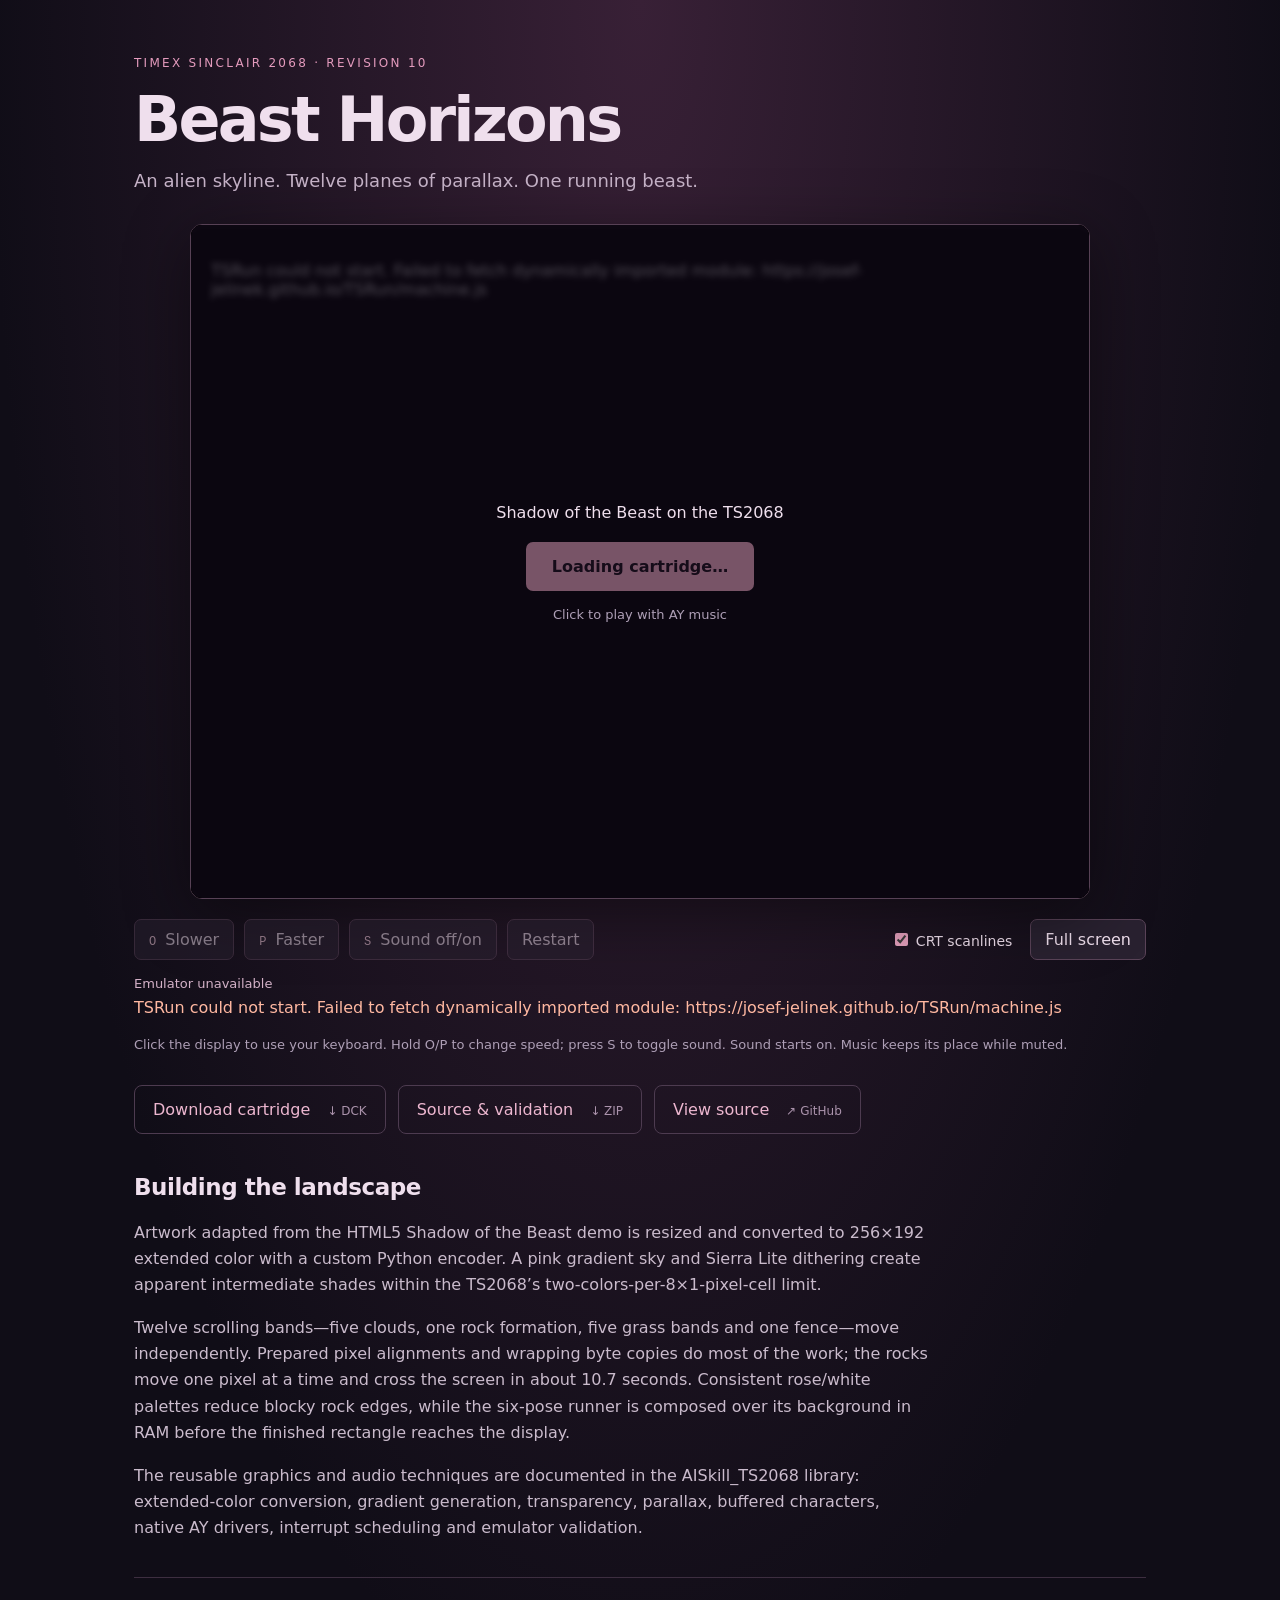
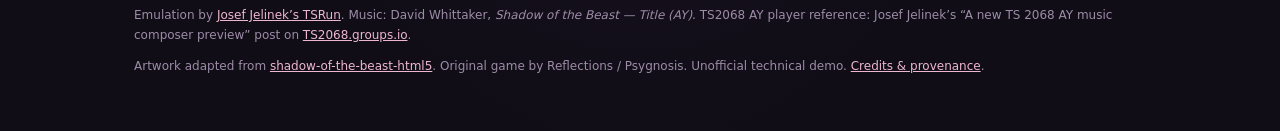
==== web/index.html @ 1723843b "Publish Beast Horizons revision 10 with TSRun and CRT scanlines" ====
<!doctype html>
<html lang="en">
<head><meta charset="utf-8"><meta name="viewport" content="width=device-width,initial-scale=1">
<link rel="icon" href="favicon.svg" type="image/svg+xml"><title>Beast Horizons · TS2068</title><meta name="description" content="A Shadow of the Beast inspired TS2068 cartridge demo: twelve parallax bands, a buffered runner and native AY music. Play in TSRun.">
<link rel="stylesheet" href="style.css"><script type="module" src="app.js"></script></head>
<body><main>
<header><p class="eyebrow">TIMEX SINCLAIR 2068 · REVISION 10</p><h1>Beast Horizons</h1><p class="intro">An alien skyline. Twelve planes of parallax. One running beast.</p></header>
<section class="player" aria-label="Playable cartridge demo">
<iframe id="emulator" src="emulator/" title="Beast Horizons running in TSRun" allow="autoplay; fullscreen" allowfullscreen></iframe>
<div id="start-panel"><div><p>Shadow of the Beast on the TS2068</p><button id="start" disabled>Loading cartridge…</button><p class="hint">Click to play with AY music</p></div></div>
</section>
<div class="toolbar"><div class="controls"><button data-key="KeyO" disabled><kbd>O</kbd> Slower</button><button data-key="KeyP" disabled><kbd>P</kbd> Faster</button><button data-key="KeyS" disabled><kbd>S</kbd> Sound off/on</button><button id="reset" disabled>Restart</button></div><div class="controls"><label><input id="crt" type="checkbox" checked> CRT scanlines</label><button id="fullscreen">Full screen</button></div></div>
<p id="status" role="status">Loading TSRun…</p><p id="error" role="alert"></p>
<p class="hint">Click the display to use your keyboard. Hold O/P to change speed; press S to toggle sound. Sound starts on. Music keeps its place while muted.</p>
<nav class="downloads"><a href="assets/beast_horizons_rev10.dck" download>Download cartridge <span>↓ DCK</span></a><a href="assets/beast_horizons_rev10_release.zip" download>Source &amp; validation <span>↓ ZIP</span></a><a href="https://github.com/jon0x0/beastdemo_ts2068">View source <span>↗ GitHub</span></a></nav>
<section class="about"><h2>Building the landscape</h2><p>Artwork adapted from the HTML5 Shadow of the Beast demo is resized and converted to 256×192 extended color with a custom Python encoder. A pink gradient sky and Sierra Lite dithering create apparent intermediate shades within the TS2068’s two-colors-per-8×1-pixel-cell limit.</p><p>Twelve scrolling bands—five clouds, one rock formation, five grass bands and one fence—move independently. Prepared pixel alignments and wrapping byte copies do most of the work; the rocks move one pixel at a time and cross the screen in about 10.7 seconds. Consistent rose/white palettes reduce blocky rock edges, while the six-pose runner is composed over its background in RAM before the finished rectangle reaches the display.</p><p>The reusable graphics and audio techniques are documented in the AISkill_TS2068 library: extended-color conversion, gradient generation, transparency, parallax, buffered characters, native AY drivers, interrupt scheduling and emulator validation.</p></section>
<footer><p>Emulation by <a href="https://josef-jelinek.github.io/TSRun/">Josef Jelinek’s TSRun</a>. Music: David Whittaker, <em>Shadow of the Beast — Title (AY)</em>. TS2068 AY player reference: Josef Jelinek’s “A new TS 2068 AY music composer preview” post on <a href="https://ts2068.groups.io/g/main">TS2068.groups.io</a>.</p><p>Artwork adapted from <a href="https://github.com/spleennooname/shadow-of-the-beast-html5">shadow-of-the-beast-html5</a>. Original game by Reflections / Psygnosis. Unofficial technical demo. <a href="https://github.com/jon0x0/beastdemo_ts2068/blob/main/THIRD_PARTY.md">Credits &amp; provenance</a>.</p></footer>
</main></body></html>
---- web/style.css ----
:root{color-scheme:dark;font-family:system-ui,sans-serif;color:#efdfed;background:#100d17}*{box-sizing:border-box}body{margin:0;background:radial-gradient(ellipse at 50% 0,#382036 0,transparent 650px)}main{max-width:1060px;margin:auto;padding:42px 24px}header{margin-bottom:28px}.eyebrow{font-size:12px;letter-spacing:.19em;color:#e49bbd}h1{font-size:clamp(36px,6vw,62px);line-height:1.1;letter-spacing:-.045em;margin:10px 0}p{line-height:1.65}.intro{color:#c6b3c8;font-size:18px;margin:12px 0}.player{position:relative;background:#000;border:1px solid #574155;border-radius:12px;overflow:hidden;box-shadow:0 15px 65px #0007;max-width:900px;margin:auto}iframe{display:block;border:0;width:100%;aspect-ratio:4/3}#start-panel{position:absolute;inset:0;display:grid;place-items:center;text-align:center;background:#100917b8;backdrop-filter:blur(3px)}#start-panel[hidden]{display:none}button{font:inherit;color:inherit;background:#292130;border:1px solid #5a4358;border-radius:7px;padding:10px 14px;cursor:pointer}button:hover:enabled{background:#413044;border-color:#d995bb}button:disabled{opacity:.5;cursor:wait}button:focus-visible,a:focus-visible{outline:2px solid #ffe1a7;outline-offset:3px}#start{background:#e6a1be;color:#211222;font-weight:700;padding:15px 26px;border:0}.toolbar,.controls{display:flex;align-items:center;gap:10px;flex-wrap:wrap}.toolbar{justify-content:space-between;margin-top:20px}.controls label{font-size:14px;padding:8px}input{accent-color:#e6a1be}kbd{font:12px monospace;color:#ffd5e6;margin-right:4px}#status{font-size:13px;color:#d3b1c7;margin-bottom:0}#error{color:#ffb8a1;margin:0}.hint{color:#ae9fb6;font-size:13px}.downloads{display:flex;gap:12px;flex-wrap:wrap;margin:30px 0 40px}.downloads a{border:1px solid #4d3b50;border-radius:8px;padding:14px 18px;text-decoration:none}.downloads span{font-size:12px;color:#ab93ac;margin-left:12px}a{color:#edb7d0}a:hover{color:#fff}.about{max-width:800px}h2{font-size:23px;letter-spacing:-.02em}.about p{color:#cabbcc}footer{border-top:1px solid #3d2e40;margin-top:35px;padding-top:16px;color:#9d8ca7;font-size:12px}@media(max-width:600px){main{padding:24px 12px}button{padding:10px}.intro{font-size:16px}.downloads{display:grid}.toolbar{gap:16px}}
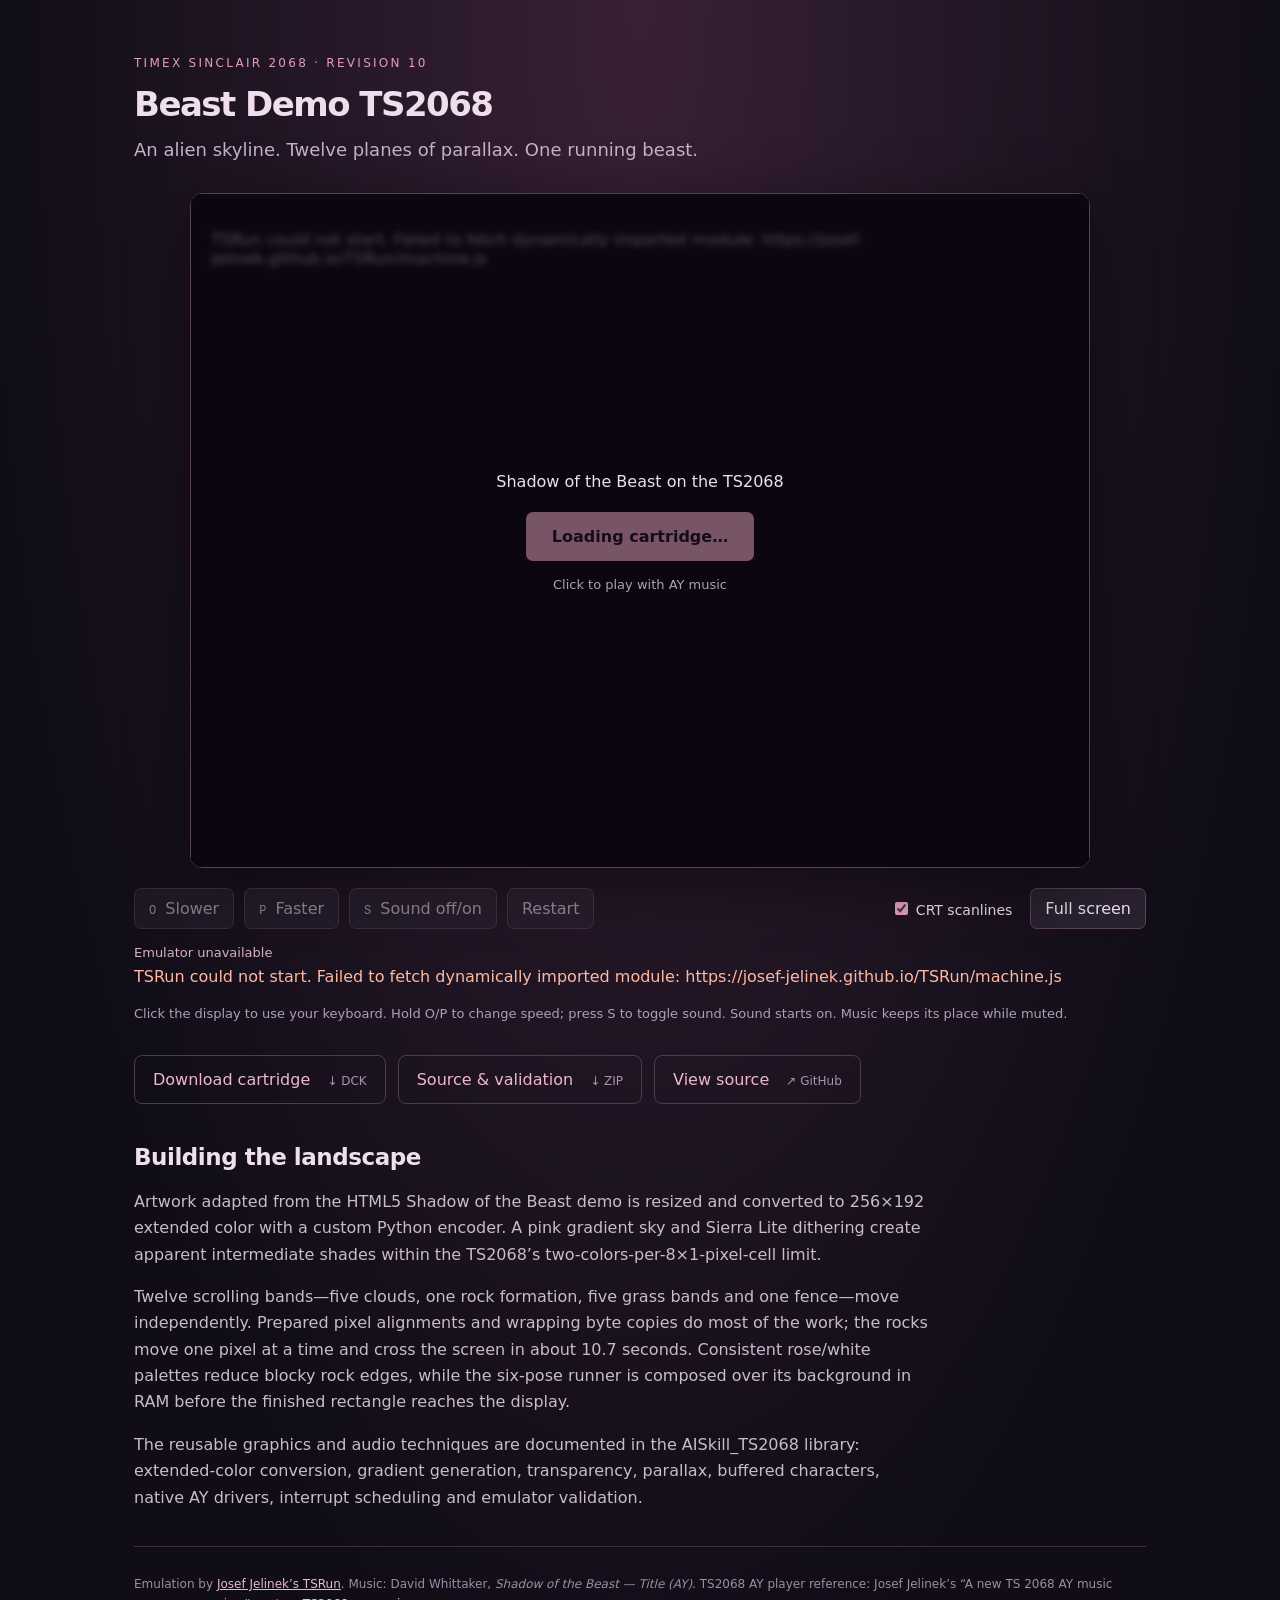
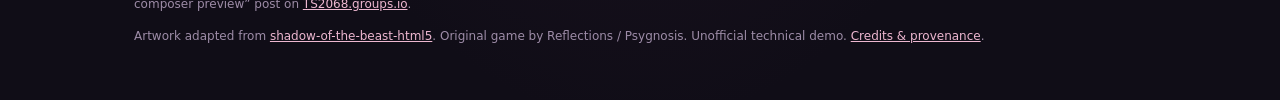
==== commit 42539da2: "Rename page to Beast Demo TS2068 and reduce heading size" ====
--- a/web/index.html
+++ b/web/index.html
@@ -1,12 +1,12 @@
 <!doctype html>
 <html lang="en">
 <head><meta charset="utf-8"><meta name="viewport" content="width=device-width,initial-scale=1">
-<link rel="icon" href="favicon.svg" type="image/svg+xml"><title>Beast Horizons · TS2068</title><meta name="description" content="A Shadow of the Beast inspired TS2068 cartridge demo: twelve parallax bands, a buffered runner and native AY music. Play in TSRun.">
+<link rel="icon" href="favicon.svg" type="image/svg+xml"><title>Beast Demo TS2068</title><meta name="description" content="A Shadow of the Beast inspired TS2068 cartridge demo: twelve parallax bands, a buffered runner and native AY music. Play in TSRun.">
 <link rel="stylesheet" href="style.css"><script type="module" src="app.js"></script></head>
 <body><main>
-<header><p class="eyebrow">TIMEX SINCLAIR 2068 · REVISION 10</p><h1>Beast Horizons</h1><p class="intro">An alien skyline. Twelve planes of parallax. One running beast.</p></header>
+<header><p class="eyebrow">TIMEX SINCLAIR 2068 · REVISION 10</p><h1>Beast Demo TS2068</h1><p class="intro">An alien skyline. Twelve planes of parallax. One running beast.</p></header>
 <section class="player" aria-label="Playable cartridge demo">
-<iframe id="emulator" src="emulator/" title="Beast Horizons running in TSRun" allow="autoplay; fullscreen" allowfullscreen></iframe>
+<iframe id="emulator" src="emulator/" title="Beast Demo TS2068 running in TSRun" allow="autoplay; fullscreen" allowfullscreen></iframe>
 <div id="start-panel"><div><p>Shadow of the Beast on the TS2068</p><button id="start" disabled>Loading cartridge…</button><p class="hint">Click to play with AY music</p></div></div>
 </section>
 <div class="toolbar"><div class="controls"><button data-key="KeyO" disabled><kbd>O</kbd> Slower</button><button data-key="KeyP" disabled><kbd>P</kbd> Faster</button><button data-key="KeyS" disabled><kbd>S</kbd> Sound off/on</button><button id="reset" disabled>Restart</button></div><div class="controls"><label><input id="crt" type="checkbox" checked> CRT scanlines</label><button id="fullscreen">Full screen</button></div></div>
--- a/web/style.css
+++ b/web/style.css
@@ -1 +1 @@
-:root{color-scheme:dark;font-family:system-ui,sans-serif;color:#efdfed;background:#100d17}*{box-sizing:border-box}body{margin:0;background:radial-gradient(ellipse at 50% 0,#382036 0,transparent 650px)}main{max-width:1060px;margin:auto;padding:42px 24px}header{margin-bottom:28px}.eyebrow{font-size:12px;letter-spacing:.19em;color:#e49bbd}h1{font-size:clamp(36px,6vw,62px);line-height:1.1;letter-spacing:-.045em;margin:10px 0}p{line-height:1.65}.intro{color:#c6b3c8;font-size:18px;margin:12px 0}.player{position:relative;background:#000;border:1px solid #574155;border-radius:12px;overflow:hidden;box-shadow:0 15px 65px #0007;max-width:900px;margin:auto}iframe{display:block;border:0;width:100%;aspect-ratio:4/3}#start-panel{position:absolute;inset:0;display:grid;place-items:center;text-align:center;background:#100917b8;backdrop-filter:blur(3px)}#start-panel[hidden]{display:none}button{font:inherit;color:inherit;background:#292130;border:1px solid #5a4358;border-radius:7px;padding:10px 14px;cursor:pointer}button:hover:enabled{background:#413044;border-color:#d995bb}button:disabled{opacity:.5;cursor:wait}button:focus-visible,a:focus-visible{outline:2px solid #ffe1a7;outline-offset:3px}#start{background:#e6a1be;color:#211222;font-weight:700;padding:15px 26px;border:0}.toolbar,.controls{display:flex;align-items:center;gap:10px;flex-wrap:wrap}.toolbar{justify-content:space-between;margin-top:20px}.controls label{font-size:14px;padding:8px}input{accent-color:#e6a1be}kbd{font:12px monospace;color:#ffd5e6;margin-right:4px}#status{font-size:13px;color:#d3b1c7;margin-bottom:0}#error{color:#ffb8a1;margin:0}.hint{color:#ae9fb6;font-size:13px}.downloads{display:flex;gap:12px;flex-wrap:wrap;margin:30px 0 40px}.downloads a{border:1px solid #4d3b50;border-radius:8px;padding:14px 18px;text-decoration:none}.downloads span{font-size:12px;color:#ab93ac;margin-left:12px}a{color:#edb7d0}a:hover{color:#fff}.about{max-width:800px}h2{font-size:23px;letter-spacing:-.02em}.about p{color:#cabbcc}footer{border-top:1px solid #3d2e40;margin-top:35px;padding-top:16px;color:#9d8ca7;font-size:12px}@media(max-width:600px){main{padding:24px 12px}button{padding:10px}.intro{font-size:16px}.downloads{display:grid}.toolbar{gap:16px}}
+:root{color-scheme:dark;font-family:system-ui,sans-serif;color:#efdfed;background:#100d17}*{box-sizing:border-box}body{margin:0;background:radial-gradient(ellipse at 50% 0,#382036 0,transparent 650px)}main{max-width:1060px;margin:auto;padding:42px 24px}header{margin-bottom:28px}.eyebrow{font-size:12px;letter-spacing:.19em;color:#e49bbd}h1{font-size:clamp(24px,3.2vw,34px);line-height:1.1;letter-spacing:-.045em;margin:10px 0}p{line-height:1.65}.intro{color:#c6b3c8;font-size:18px;margin:12px 0}.player{position:relative;background:#000;border:1px solid #574155;border-radius:12px;overflow:hidden;box-shadow:0 15px 65px #0007;max-width:900px;margin:auto}iframe{display:block;border:0;width:100%;aspect-ratio:4/3}#start-panel{position:absolute;inset:0;display:grid;place-items:center;text-align:center;background:#100917b8;backdrop-filter:blur(3px)}#start-panel[hidden]{display:none}button{font:inherit;color:inherit;background:#292130;border:1px solid #5a4358;border-radius:7px;padding:10px 14px;cursor:pointer}button:hover:enabled{background:#413044;border-color:#d995bb}button:disabled{opacity:.5;cursor:wait}button:focus-visible,a:focus-visible{outline:2px solid #ffe1a7;outline-offset:3px}#start{background:#e6a1be;color:#211222;font-weight:700;padding:15px 26px;border:0}.toolbar,.controls{display:flex;align-items:center;gap:10px;flex-wrap:wrap}.toolbar{justify-content:space-between;margin-top:20px}.controls label{font-size:14px;padding:8px}input{accent-color:#e6a1be}kbd{font:12px monospace;color:#ffd5e6;margin-right:4px}#status{font-size:13px;color:#d3b1c7;margin-bottom:0}#error{color:#ffb8a1;margin:0}.hint{color:#ae9fb6;font-size:13px}.downloads{display:flex;gap:12px;flex-wrap:wrap;margin:30px 0 40px}.downloads a{border:1px solid #4d3b50;border-radius:8px;padding:14px 18px;text-decoration:none}.downloads span{font-size:12px;color:#ab93ac;margin-left:12px}a{color:#edb7d0}a:hover{color:#fff}.about{max-width:800px}h2{font-size:23px;letter-spacing:-.02em}.about p{color:#cabbcc}footer{border-top:1px solid #3d2e40;margin-top:35px;padding-top:16px;color:#9d8ca7;font-size:12px}@media(max-width:600px){main{padding:24px 12px}button{padding:10px}.intro{font-size:16px}.downloads{display:grid}.toolbar{gap:16px}}
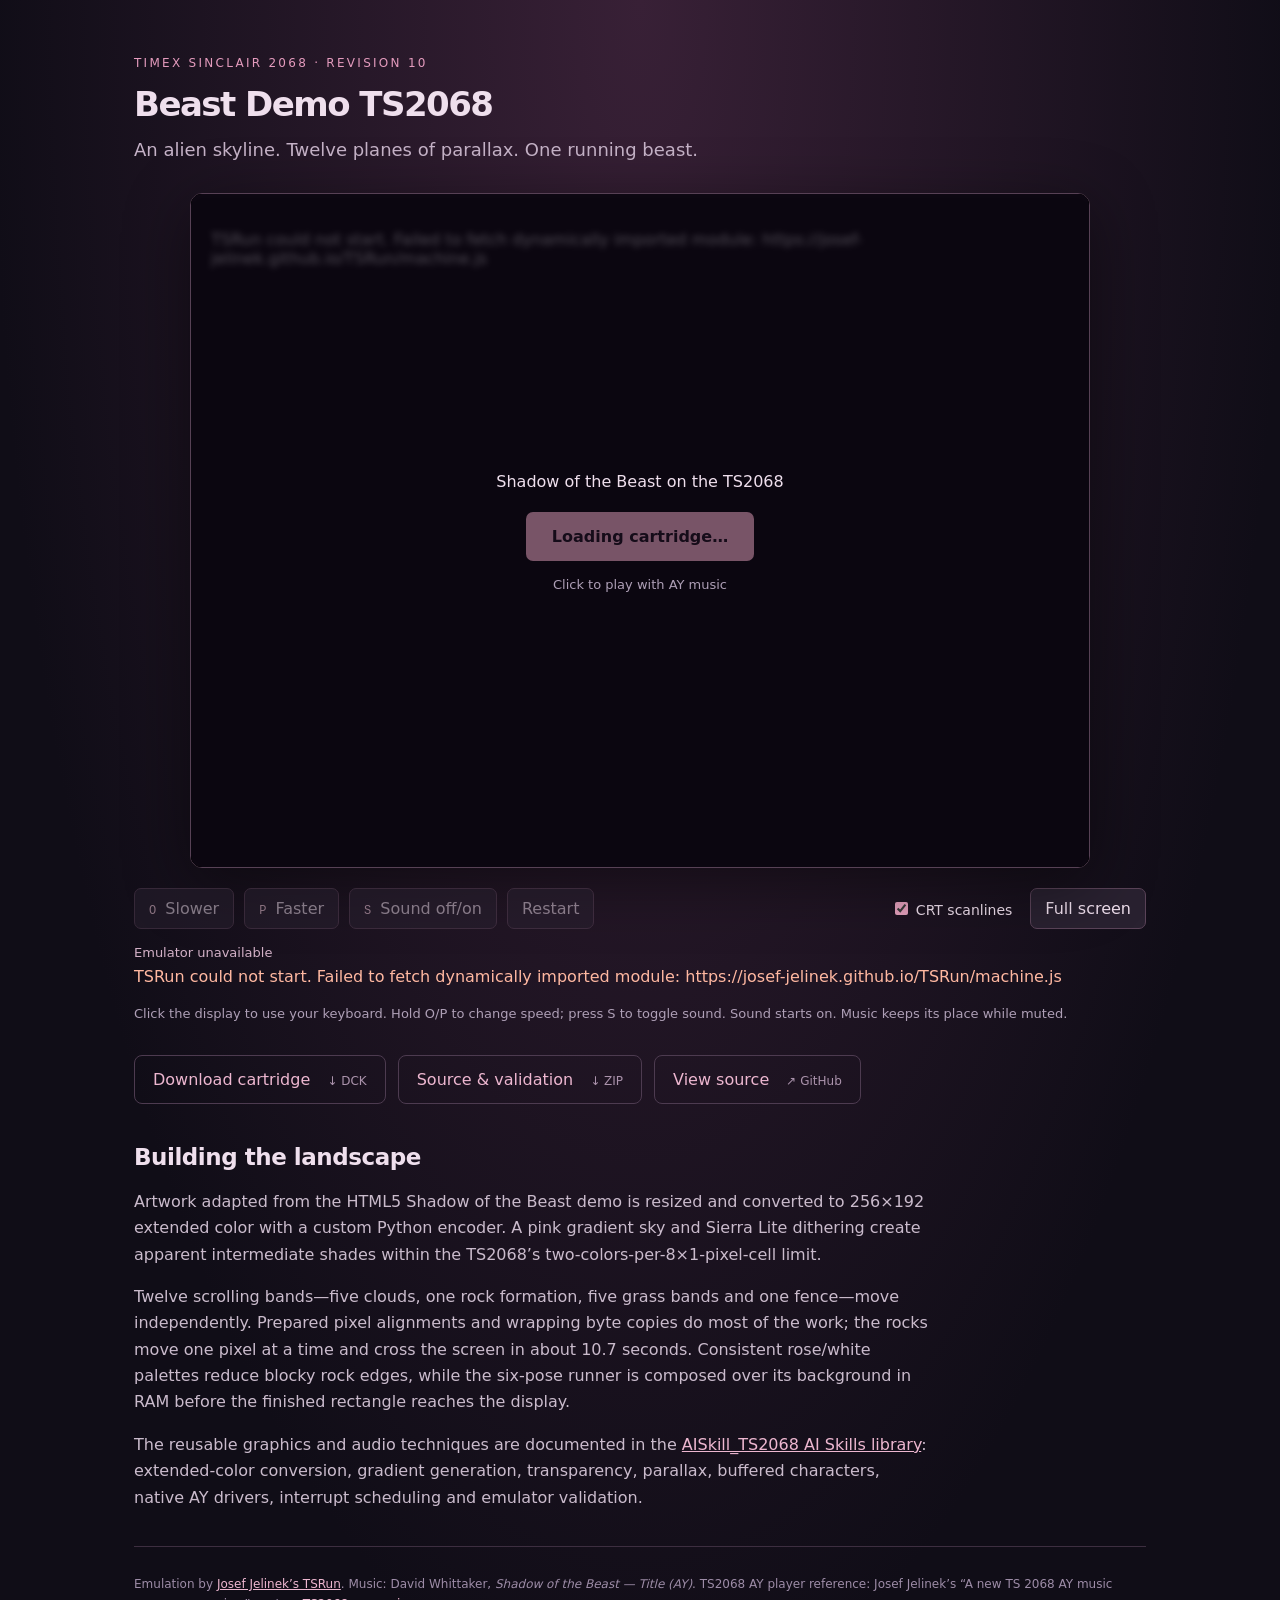
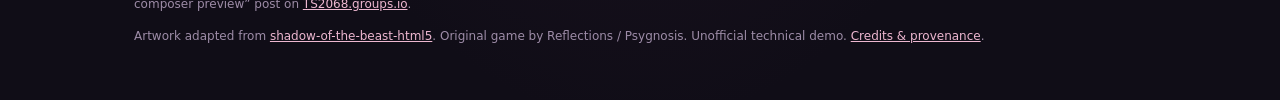
==== commit 3bd2be1c: "Link TS2068 AI Skills library from demo description" ====
--- a/web/index.html
+++ b/web/index.html
@@ -13,6 +13,7 @@
 <p id="status" role="status">Loading TSRun…</p><p id="error" role="alert"></p>
 <p class="hint">Click the display to use your keyboard. Hold O/P to change speed; press S to toggle sound. Sound starts on. Music keeps its place while muted.</p>
 <nav class="downloads"><a href="assets/beast_horizons_rev10.dck" download>Download cartridge <span>↓ DCK</span></a><a href="assets/beast_horizons_rev10_release.zip" download>Source &amp; validation <span>↓ ZIP</span></a><a href="https://github.com/jon0x0/beastdemo_ts2068">View source <span>↗ GitHub</span></a></nav>
-<section class="about"><h2>Building the landscape</h2><p>Artwork adapted from the HTML5 Shadow of the Beast demo is resized and converted to 256×192 extended color with a custom Python encoder. A pink gradient sky and Sierra Lite dithering create apparent intermediate shades within the TS2068’s two-colors-per-8×1-pixel-cell limit.</p><p>Twelve scrolling bands—five clouds, one rock formation, five grass bands and one fence—move independently. Prepared pixel alignments and wrapping byte copies do most of the work; the rocks move one pixel at a time and cross the screen in about 10.7 seconds. Consistent rose/white palettes reduce blocky rock edges, while the six-pose runner is composed over its background in RAM before the finished rectangle reaches the display.</p><p>The reusable graphics and audio techniques are documented in the AISkill_TS2068 library: extended-color conversion, gradient generation, transparency, parallax, buffered characters, native AY drivers, interrupt scheduling and emulator validation.</p></section>
+<section class="about"><h2>Building the landscape</h2><p>Artwork adapted from the HTML5 Shadow of the Beast demo is resized and converted to 256×192 extended color with a custom Python encoder. A pink gradient sky and Sierra Lite dithering create apparent intermediate shades within the TS2068’s two-colors-per-8×1-pixel-cell limit.</p><p>Twelve scrolling bands—five clouds, one rock formation, five grass bands and one fence—move independently. Prepared pixel alignments and wrapping byte copies do most of the work; the rocks move one pixel at a time and cross the screen in about 10.7 seconds. Consistent rose/white palettes reduce blocky rock edges, while the six-pose runner is composed over its background in RAM before the finished rectangle reaches the display.</p><p>The reusable graphics and audio techniques are documented in the <a href="https://github.com/jon0x0/AISkill_TS2068">AISkill_TS2068 AI Skills library</a>: extended-color conversion, gradient generation, transparency, parallax, buffered characters, native AY drivers, interrupt scheduling and emulator validation.</p></section>
 <footer><p>Emulation by <a href="https://josef-jelinek.github.io/TSRun/">Josef Jelinek’s TSRun</a>. Music: David Whittaker, <em>Shadow of the Beast — Title (AY)</em>. TS2068 AY player reference: Josef Jelinek’s “A new TS 2068 AY music composer preview” post on <a href="https://ts2068.groups.io/g/main">TS2068.groups.io</a>.</p><p>Artwork adapted from <a href="https://github.com/spleennooname/shadow-of-the-beast-html5">shadow-of-the-beast-html5</a>. Original game by Reflections / Psygnosis. Unofficial technical demo. <a href="https://github.com/jon0x0/beastdemo_ts2068/blob/main/THIRD_PARTY.md">Credits &amp; provenance</a>.</p></footer>
 </main></body></html>
+
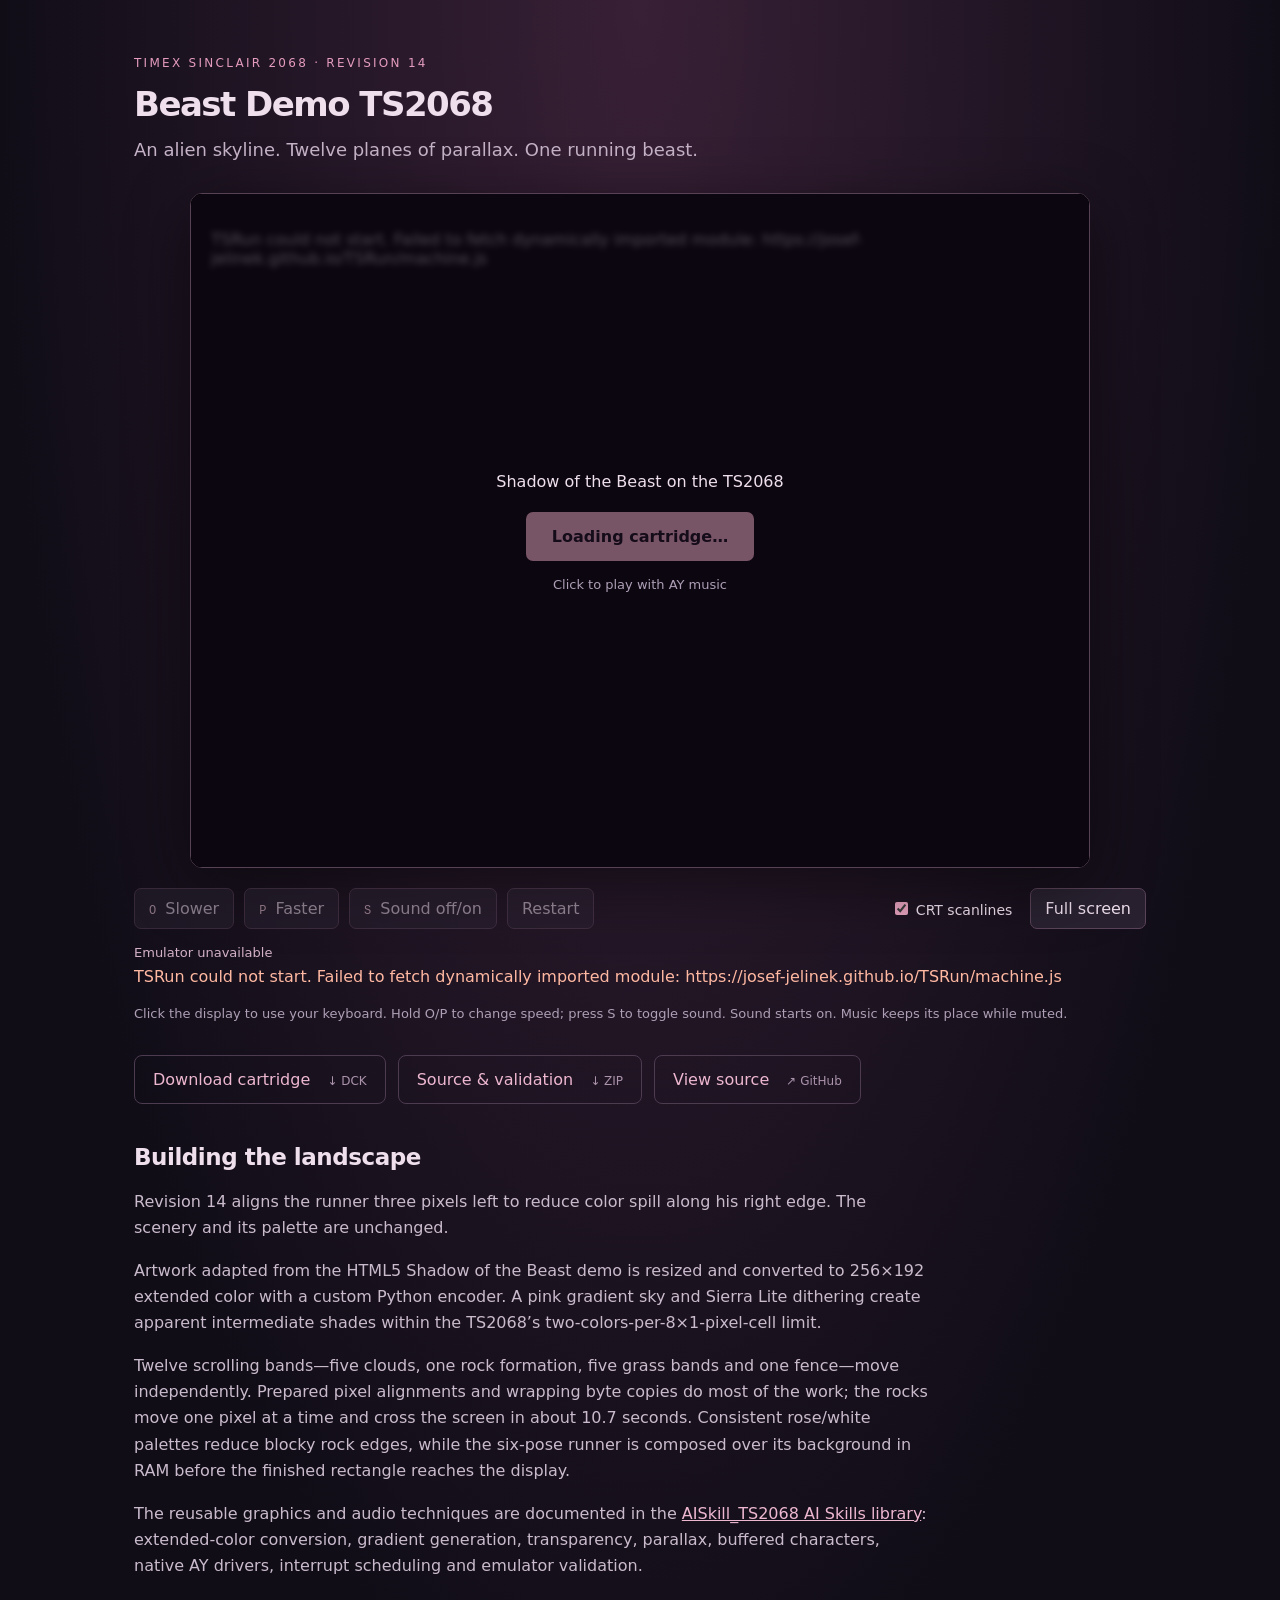
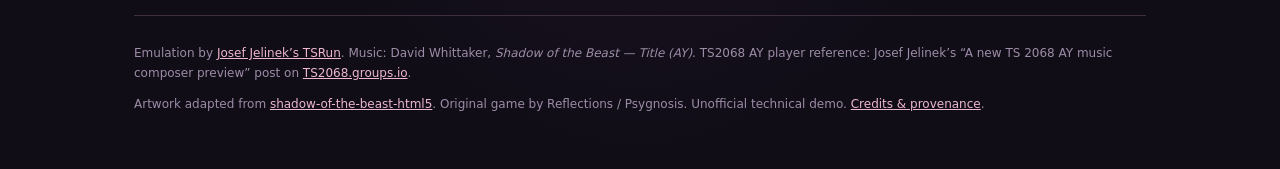
==== commit 38ad48b4: "Align runner to reduce right-edge color spill without changing scenery" ====
--- a/web/index.html
+++ b/web/index.html
@@ -4,7 +4,7 @@
 <link rel="icon" href="favicon.svg" type="image/svg+xml"><title>Beast Demo TS2068</title><meta name="description" content="A Shadow of the Beast inspired TS2068 cartridge demo: twelve parallax bands, a buffered runner and native AY music. Play in TSRun.">
 <link rel="stylesheet" href="style.css"><script type="module" src="app.js"></script></head>
 <body><main>
-<header><p class="eyebrow">TIMEX SINCLAIR 2068 · REVISION 10</p><h1>Beast Demo TS2068</h1><p class="intro">An alien skyline. Twelve planes of parallax. One running beast.</p></header>
+<header><p class="eyebrow">TIMEX SINCLAIR 2068 · REVISION 14</p><h1>Beast Demo TS2068</h1><p class="intro">An alien skyline. Twelve planes of parallax. One running beast.</p></header>
 <section class="player" aria-label="Playable cartridge demo">
 <iframe id="emulator" src="emulator/" title="Beast Demo TS2068 running in TSRun" allow="autoplay; fullscreen" allowfullscreen></iframe>
 <div id="start-panel"><div><p>Shadow of the Beast on the TS2068</p><button id="start" disabled>Loading cartridge…</button><p class="hint">Click to play with AY music</p></div></div>
@@ -12,8 +12,8 @@
 <div class="toolbar"><div class="controls"><button data-key="KeyO" disabled><kbd>O</kbd> Slower</button><button data-key="KeyP" disabled><kbd>P</kbd> Faster</button><button data-key="KeyS" disabled><kbd>S</kbd> Sound off/on</button><button id="reset" disabled>Restart</button></div><div class="controls"><label><input id="crt" type="checkbox" checked> CRT scanlines</label><button id="fullscreen">Full screen</button></div></div>
 <p id="status" role="status">Loading TSRun…</p><p id="error" role="alert"></p>
 <p class="hint">Click the display to use your keyboard. Hold O/P to change speed; press S to toggle sound. Sound starts on. Music keeps its place while muted.</p>
-<nav class="downloads"><a href="assets/beast_horizons_rev10.dck" download>Download cartridge <span>↓ DCK</span></a><a href="assets/beast_horizons_rev10_release.zip" download>Source &amp; validation <span>↓ ZIP</span></a><a href="https://github.com/jon0x0/beastdemo_ts2068">View source <span>↗ GitHub</span></a></nav>
-<section class="about"><h2>Building the landscape</h2><p>Artwork adapted from the HTML5 Shadow of the Beast demo is resized and converted to 256×192 extended color with a custom Python encoder. A pink gradient sky and Sierra Lite dithering create apparent intermediate shades within the TS2068’s two-colors-per-8×1-pixel-cell limit.</p><p>Twelve scrolling bands—five clouds, one rock formation, five grass bands and one fence—move independently. Prepared pixel alignments and wrapping byte copies do most of the work; the rocks move one pixel at a time and cross the screen in about 10.7 seconds. Consistent rose/white palettes reduce blocky rock edges, while the six-pose runner is composed over its background in RAM before the finished rectangle reaches the display.</p><p>The reusable graphics and audio techniques are documented in the <a href="https://github.com/jon0x0/AISkill_TS2068">AISkill_TS2068 AI Skills library</a>: extended-color conversion, gradient generation, transparency, parallax, buffered characters, native AY drivers, interrupt scheduling and emulator validation.</p></section>
+<nav class="downloads"><a href="assets/beast_horizons_rev14.dck" download>Download cartridge <span>↓ DCK</span></a><a href="assets/beast_horizons_rev14_release.zip" download>Source &amp; validation <span>↓ ZIP</span></a><a href="https://github.com/jon0x0/beastdemo_ts2068">View source <span>↗ GitHub</span></a></nav>
+<section class="about"><h2>Building the landscape</h2><p>Revision 14 aligns the runner three pixels left to reduce color spill along his right edge. The scenery and its palette are unchanged.</p><p>Artwork adapted from the HTML5 Shadow of the Beast demo is resized and converted to 256×192 extended color with a custom Python encoder. A pink gradient sky and Sierra Lite dithering create apparent intermediate shades within the TS2068’s two-colors-per-8×1-pixel-cell limit.</p><p>Twelve scrolling bands—five clouds, one rock formation, five grass bands and one fence—move independently. Prepared pixel alignments and wrapping byte copies do most of the work; the rocks move one pixel at a time and cross the screen in about 10.7 seconds. Consistent rose/white palettes reduce blocky rock edges, while the six-pose runner is composed over its background in RAM before the finished rectangle reaches the display.</p><p>The reusable graphics and audio techniques are documented in the <a href="https://github.com/jon0x0/AISkill_TS2068">AISkill_TS2068 AI Skills library</a>: extended-color conversion, gradient generation, transparency, parallax, buffered characters, native AY drivers, interrupt scheduling and emulator validation.</p></section>
 <footer><p>Emulation by <a href="https://josef-jelinek.github.io/TSRun/">Josef Jelinek’s TSRun</a>. Music: David Whittaker, <em>Shadow of the Beast — Title (AY)</em>. TS2068 AY player reference: Josef Jelinek’s “A new TS 2068 AY music composer preview” post on <a href="https://ts2068.groups.io/g/main">TS2068.groups.io</a>.</p><p>Artwork adapted from <a href="https://github.com/spleennooname/shadow-of-the-beast-html5">shadow-of-the-beast-html5</a>. Original game by Reflections / Psygnosis. Unofficial technical demo. <a href="https://github.com/jon0x0/beastdemo_ts2068/blob/main/THIRD_PARTY.md">Credits &amp; provenance</a>.</p></footer>
 </main></body></html>
 
